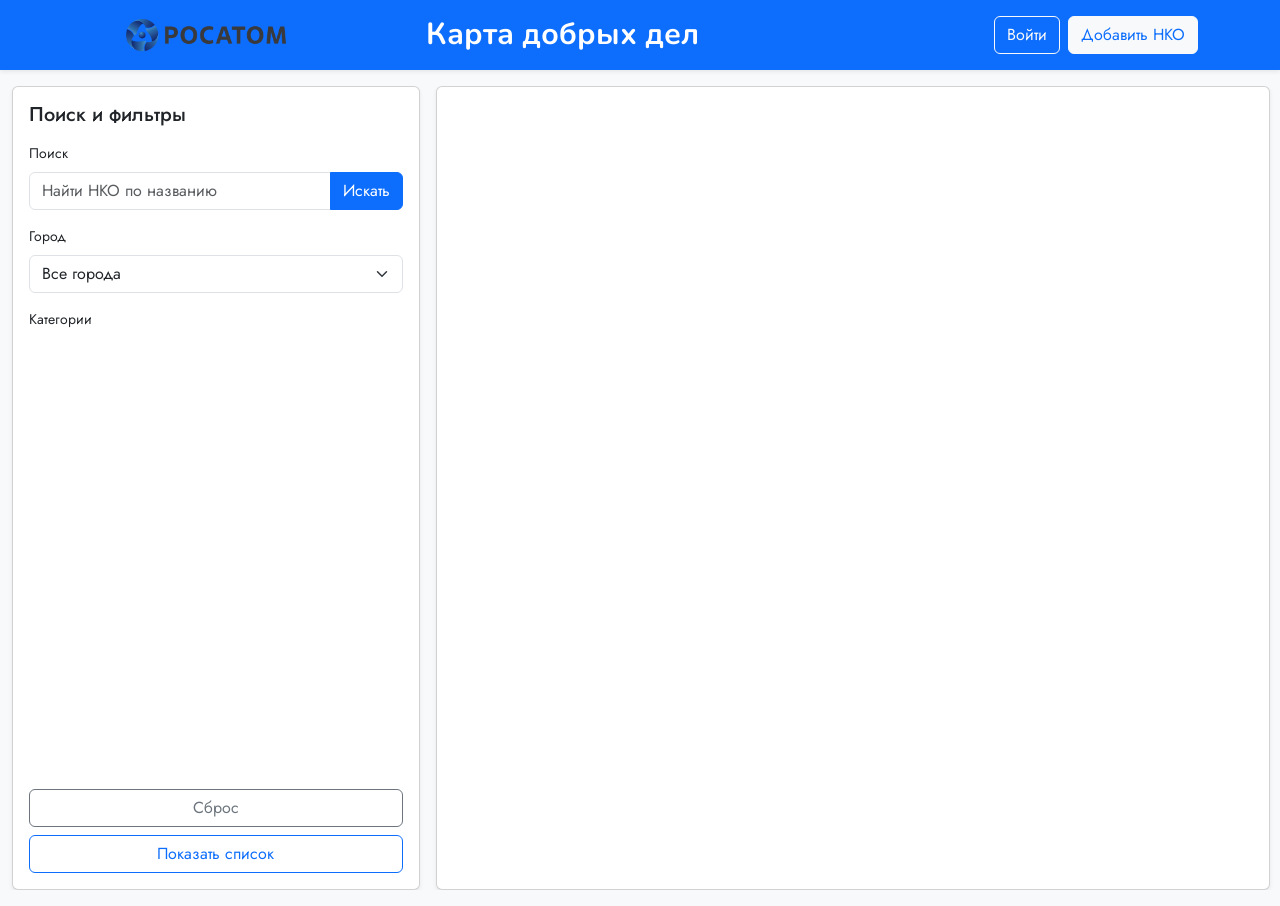
==== frontend/index.html @ c02c60ca "connected" ====
<!doctype html>
<html lang="ru">
<head>
  <meta charset="utf-8" />
  <meta name="viewport" content="width=device-width, initial-scale=1" />
  <title>Карта добрых дел</title>
  <meta name="description" content="Интерактивная карта НКО и волонтерских инициатив" />

  <link href="https://cdn.jsdelivr.net/npm/bootstrap@5.3.2/dist/css/bootstrap.min.css" rel="stylesheet">

  <link rel="stylesheet" href="https://unpkg.com/leaflet@1.9.4/dist/leaflet.css"/>

  <link rel="preconnect" href="https://fonts.googleapis.com">
  <link rel="preconnect" href="https://fonts.gstatic.com" crossorigin>
  <link href="https://fonts.googleapis.com/css2?family=Jost:ital,wght@0,100..900;1,100..900&family=Nunito:ital,wght@0,200..1000;1,200..1000&family=Roboto+Slab:wght@100..900&display=swap" rel="stylesheet">

  <link rel="stylesheet" href="style.css" />
  <link rel="stylesheet" href="map.css">
</head>
<body class="bg-light">

<nav class="navbar navbar-expand-lg navbar-dark bg-primary shadow-sm">
  <div class="container">
    <a class="navbar-brand d-flex align-items-center gap-2" href="#">
      <img src="assets/logo-rosatom-hor.png" alt="logo" class="logo-img">
      <span>Карта добрых дел</span>
    </a>

    <div class="d-flex align-items-center">
      <a href="login.html" class="btn btn-outline-light me-2">Войти</a>
      <button id="btn-add" class="btn btn-light text-primary">Добавить НКО</button>
    </div>
  </div>
</nav>

<div class="container content-wrapper">
  <div class="row g-3 full-height">
    <aside class="col-lg-4">
      <div class="card shadow-sm mb-3">
        <div class="card-body">
          <h5 class="card-title mb-3">Поиск и фильтры</h5>

          <label class="form-label small">Поиск</label>
          <div class="input-group mb-3">
            <input id="search" class="form-control" placeholder="Найти НКО по названию" />
            <button class="btn btn-primary" id="search-btn">Искать</button>
          </div>

          <label class="form-label small">Город</label>
          <select id="city-select" class="form-select mb-3">
            <option value="">Все города</option>
          </select>

          <label class="form-label small">Категории</label>
          <div id="category-list" class="d-flex flex-wrap gap-2 mb-3"></div>

          <div class="d-grid gap-2">
            <button id="btn-reset" class="btn btn-outline-secondary">Сброс</button>
            <button id="btn-show-list" class="btn btn-outline-primary">Показать список</button>
          </div>
        </div>
      </div>

      <!-- выпадающий список нко, надо доделать -->
      <!-- 
      <div id="nko-list" class="list-group" aria-live="polite">  
      </div> 
      -->
      
    </aside>

    <main class="col-lg-8">
      <div class="card shadow-sm">
        <div id="map" style="width: 100%; height: 100%;"></div>
        <script src="https://api-maps.yandex.ru/2.1/?apikey=ваш API-ключ&lang=ru_RU"
        type="text/javascript">
        </script>
        <script src="map.js"></script> <!-- подключаем карту -->
      </div>
    </main>
  </div>
</div>


<div class="modal fade" id="orgModal" tabindex="-1" aria-hidden="true">
  <div class="modal-dialog modal-lg modal-dialog-centered">
    <div class="modal-content">
      <div class="modal-header">
        <h5 id="modal-title" class="modal-title">Название</h5>
        <button type="button" class="btn-close" data-bs-dismiss="modal" aria-label="Закрыть"></button>
      </div>
      <div class="modal-body">
        <div class="row g-3">
          <div class="col-md-8">
            <p id="modal-desc" class="text-muted"></p>
            <p><strong>Телефон:</strong> <span id="modal-phone">—</span></p>
            <p><strong>Адрес:</strong> <span id="modal-address">—</span></p>
            <p><a id="modal-site" href="#" target="_blank">Сайт / соцсеть</a></p>
          </div>
          <div class="col-md-4 text-center">
            <img id="modal-img" src="" alt="Логотип" class="img-fluid rounded" style="max-height:160px;">
          </div>
        </div>
      </div>
      <div class="modal-footer">
        <button id="modal-edit" class="btn btn-outline-secondary">Редактировать</button>
        <button class="btn btn-primary" data-bs-dismiss="modal">Закрыть</button>
      </div>
    </div>
  </div>
</div>


<div class="modal fade" id="addModal" tabindex="-1" aria-hidden="true">
  <div class="modal-dialog modal-lg modal-dialog-centered">
    <div class="modal-content">
      <div class="modal-header">
        <h5 class="modal-title">Добавить организацию</h5>
        <button type="button" class="btn-close" data-bs-dismiss="modal" aria-label="Закрыть"></button>
      </div>
      <div class="modal-body">
        <form id="add-form">
          <div class="row g-3">
            <div class="col-md-6">
              <label class="form-label">Название</label>
              <input id="add-name" class="form-control" required />
            </div>
            <div class="col-md-6">
              <label class="form-label">Категория</label>
              <input id="add-cat" class="form-control" required />
            </div>
            <div class="col-12">
              <label class="form-label">Краткое описание</label>
              <textarea id="add-desc" class="form-control" rows="3"></textarea>
            </div>
            <div class="col-md-6">
              <label class="form-label">Телефон</label>
              <input id="add-phone" class="form-control" />
            </div>
            <div class="col-md-6">
              <label class="form-label">Город</label>
              <select id="add-city" class="form-select"></select>
            </div>
          </div>
        </form>
      </div>
      <div class="modal-footer">
        <button id="add-cancel" type="button" class="btn btn-outline-secondary" data-bs-dismiss="modal">Отмена</button>
        <button id="add-submit" type="button" class="btn btn-primary">Отправить на модерацию</button>
      </div>
    </div>
  </div>
</div>

<script src="https://cdn.jsdelivr.net/npm/bootstrap@5.3.2/dist/js/bootstrap.bundle.min.js"></script>

<script src="https://unpkg.com/leaflet@1.9.4/dist/leaflet.js"></script>

<!-- <script src="app.js"></script> -->
<script src="map.js"></script>
</body>
</html>
---- frontend/style.css ----
:root {
  --primary: #193b99; 
  --accent: #3c62de;
  --bg: #f5f8fb;
  --text: #1f2937;
  --muted: #6b7280;
}


body {
  font-family: "Jost", sans-serif;
  background: var(--bg);
  color: var(--text);
  margin: 0;

  height: 100%;
  margin: 0;
  overflow: hidden; /* запретить прокрутку всей страницы */
}

/* 3) Высота основного контента: весь экран минус navbar */
.content-wrapper {
  height: calc(100vh - 64px); /* 64px — должна совпадать с .navbar */
  margin: 0; /* избавляемся от my-4 */
  padding-top: 1rem;  /* при необходимости */
  padding-bottom: 1rem;
  display: block;
}

/* 4) Заставляем row и колонки занимать всю доступную высоту */
.row.full-height {
  height: 100%;
}

/* Колонки */
.row.full-height > aside,
.row.full-height > main {
  height: 100%;
}

/* 5) Карточки внутри колонок растягиваем по высоте,
   чтобы aside и main выглядели как единое полотно */
aside .card,
main .card {
  height: 100%;
  display: flex;
  flex-direction: column;
}

/* 6) Разрешаем внутреннюю прокрутку колонок (если нужно),
      но не прокрутку всей страницы */
aside, main {
  overflow: hidden; /* по умолчанию не прокручиваем */
}
aside .card-body,
main .card { 
  overflow: auto; /* содержимое карточек прокручивается внутри карточки */
}

aside .card-body {
    display: flex;
    flex-direction: column;
    height: 100%;         /* обязательно */
}

aside .card-body .d-grid {
    margin-top: auto;     /* прижать к низу */
}

/* 7) Для карты: пусть занимает всю высоту main .card */
main .card #map {
  height: 100%;
  min-height: 0; /* важно: позволяет гибким контейнерам уменьшать высоту */
}

main .card {
    height: 100%;
    display: flex;
    flex-direction: column;
}

#map {
    flex: 1;
    width: 100%;
    min-height: 0; /* важно для корректного сжатия в flex-контейнере */
}

.row.full-height {
    height: 100%;
}

main {
    height: 100%;
    overflow: hidden; /* карта не вылезает */
    width: 100%;
}

main .card {
    height: 100%;
    display: flex;
    flex-direction: column;
}

#map {
    flex: 1;
    width: 100%;
    min-height: 0;
}

.navbar {
    height: 70px;
}

.navbar-brand {
    height: 60px;
}

.navbar-brand span {
  font-family: "Nunito", sans-serif;   /* применяем Nunito */
  font-weight: 700;
  font-size: 1.9rem;
  margin-left: 30%;                   /* увеличиваем отступ */
  display: flex;
  align-items: center;                 /* вертикальное центрирование */
  justify-content: center;
}

.logo-img {
  margin-left: 10%; 
  height: 200%;
  width: auto;
  /* border-radius: 8px; */
  object-fit: contain;
}

.brand-title {
  font-size: 2rem;
  font-weight: 700;
  color: #fff;
  letter-spacing: 1px;
  text-shadow: 1px 1px 3px rgba(0,0,0,0.25);
}

.content-wrapper.container {
  max-width: 100%;
  padding-right: 0 !important;
}

/* дополнительно убедиться, что main/card не добавляют отступы */
.content-wrapper .row,
.content-wrapper main,
.content-wrapper main .card {
  margin-right: 0;
  padding-right: 5px;
}

.map {
  width: 100%;
  height: 70vh;
  min-height: 360px;
  border-radius: 14px;
  box-shadow: 0 4px 12px rgba(0,0,0,0.05);
}


.category-chip {
  background: #eef7ff;
  border-radius: 999px;
  padding: 6px 12px;
  font-size: 13px;
  cursor: pointer;
  border: 1px solid rgba(0,0,0,0.05);
  transition: 0.2s;
}

.category-chip.active {
  background: var(--primary);
  color: #fff;
}


.list-group .list-group-item {
  cursor: pointer;
  border-radius: 10px;
  margin-bottom: 8px;
  border: 1px solid rgba(0,0,0,0.05);
  transition: 0.2s;
}

.list-group .list-group-item:hover {
  background: #eef5ff;
}
---- frontend/map.css ----
/* .map {
    width: 100px;
    height: 500px;
    background-color: #9bc0ff;
} */

[class*="copyrights-pane"] {
  display: none !important;
}
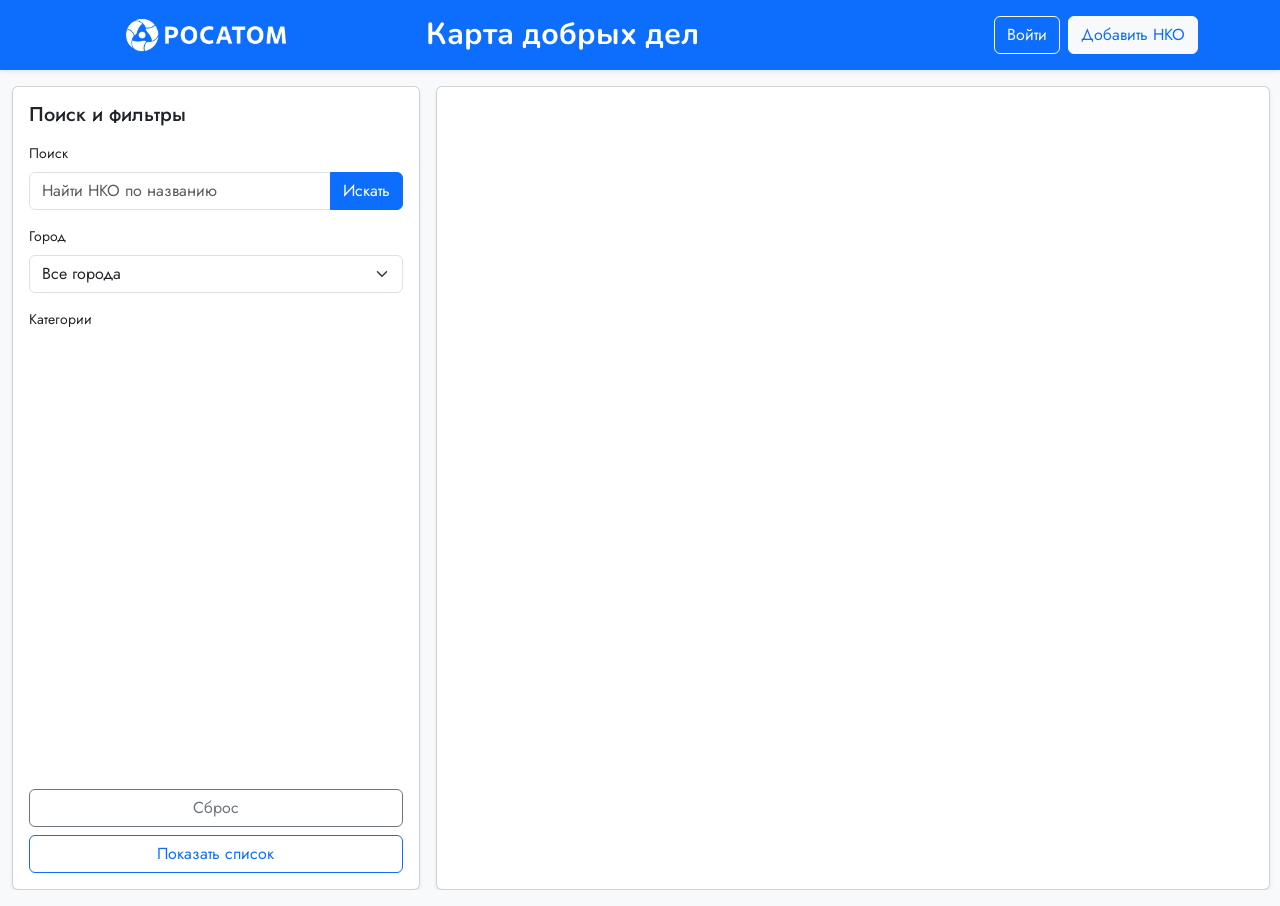
==== commit 4b0ae188: "change icon" ====
--- a/frontend/index.html
+++ b/frontend/index.html
@@ -22,8 +22,8 @@
 <nav class="navbar navbar-expand-lg navbar-dark bg-primary shadow-sm">
   <div class="container">
     <a class="navbar-brand d-flex align-items-center gap-2" href="#">
-      <img src="assets/logo-rosatom-hor.png" alt="logo" class="logo-img">
-      <span>Карта добрых дел</span>
+      <img src="assets/logo_rosatom_hor_white.png" alt="logo" class="logo-img">
+      <span class="mapKind">Карта добрых дел</span>
     </a>
 
     <div class="d-flex align-items-center">
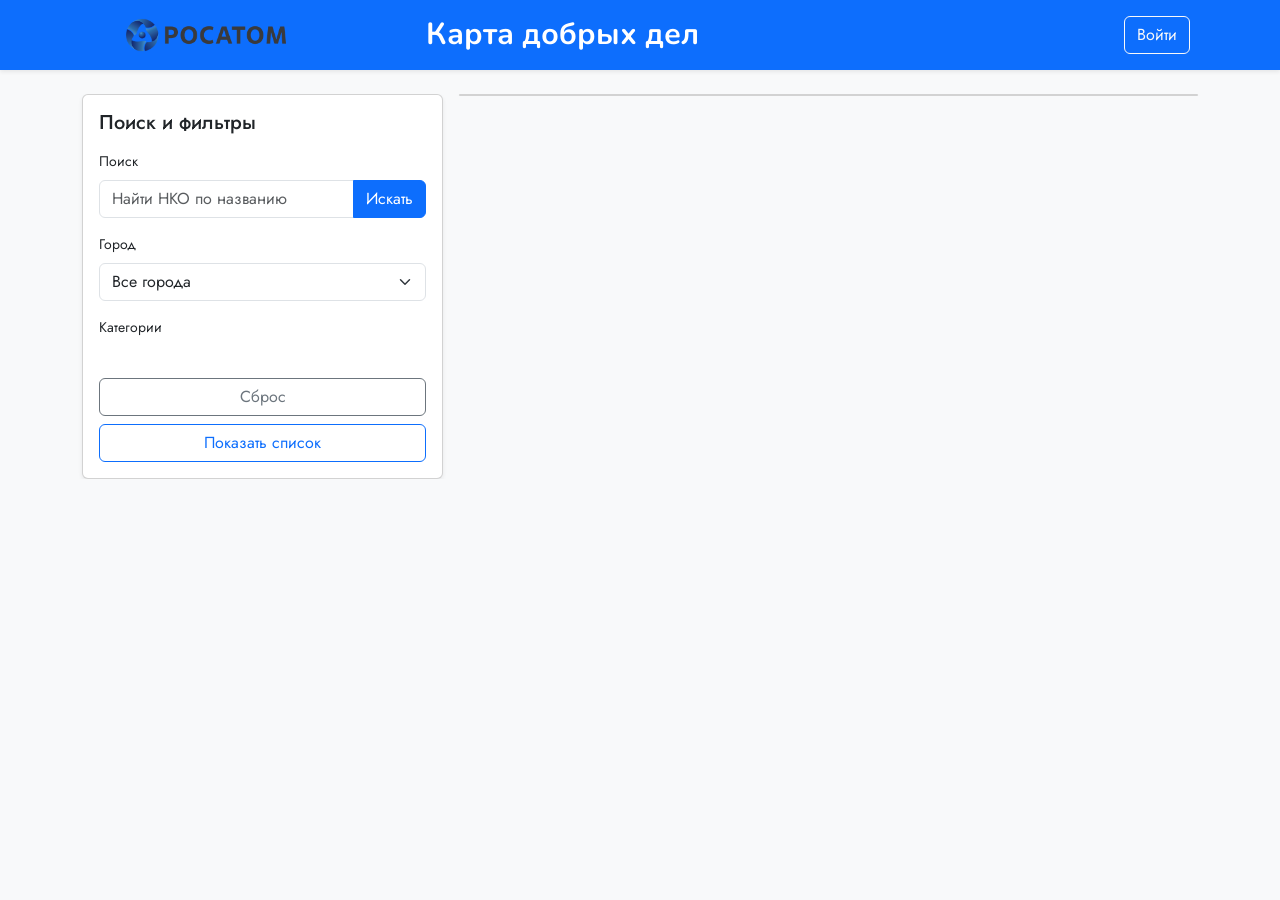
==== commit 7e703fda: "added alogout button" ====
--- a/frontend/index.html
+++ b/frontend/index.html
@@ -22,19 +22,20 @@
 <nav class="navbar navbar-expand-lg navbar-dark bg-primary shadow-sm">
   <div class="container">
     <a class="navbar-brand d-flex align-items-center gap-2" href="#">
-      <img src="assets/logo_rosatom_hor_white.png" alt="logo" class="logo-img">
-      <span class="mapKind">Карта добрых дел</span>
+      <img src="assets/logo-rosatom-hor.png" alt="logo" class="logo-img">
+      <span>Карта добрых дел</span>
     </a>
 
     <div class="d-flex align-items-center">
-      <a href="login.html" class="btn btn-outline-light me-2">Войти</a>
-      <button id="btn-add" class="btn btn-light text-primary">Добавить НКО</button>
+      <button id="btn-login" class="btn btn-outline-light me-2" style="display: none;">Войти</button>
+      <button id="btn-add" class="btn btn-light text-primary" style="display: none;">Добавить НКО</button>
+      <button id="btn-logout" class="btn btn-outline-light me-2" style="display: none;" onclick="logout()">Выйти</button>
     </div>
   </div>
 </nav>
 
-<div class="container content-wrapper">
-  <div class="row g-3 full-height">
+<div class="container my-4">
+  <div class="row g-3">
     <aside class="col-lg-4">
       <div class="card shadow-sm mb-3">
         <div class="card-body">
@@ -71,7 +72,7 @@
 
     <main class="col-lg-8">
       <div class="card shadow-sm">
-        <div id="map" style="width: 100%; height: 100%;"></div>
+        <div id="map" style="width: 100%; height: 400px;"></div>
         <script src="https://api-maps.yandex.ru/2.1/?apikey=ваш API-ключ&lang=ru_RU"
         type="text/javascript">
         </script>
@@ -156,7 +157,7 @@
 
 <script src="https://unpkg.com/leaflet@1.9.4/dist/leaflet.js"></script>
 
-<!-- <script src="app.js"></script> -->
+<script src="app.js"></script>
 <script src="map.js"></script>
 </body>
 </html>
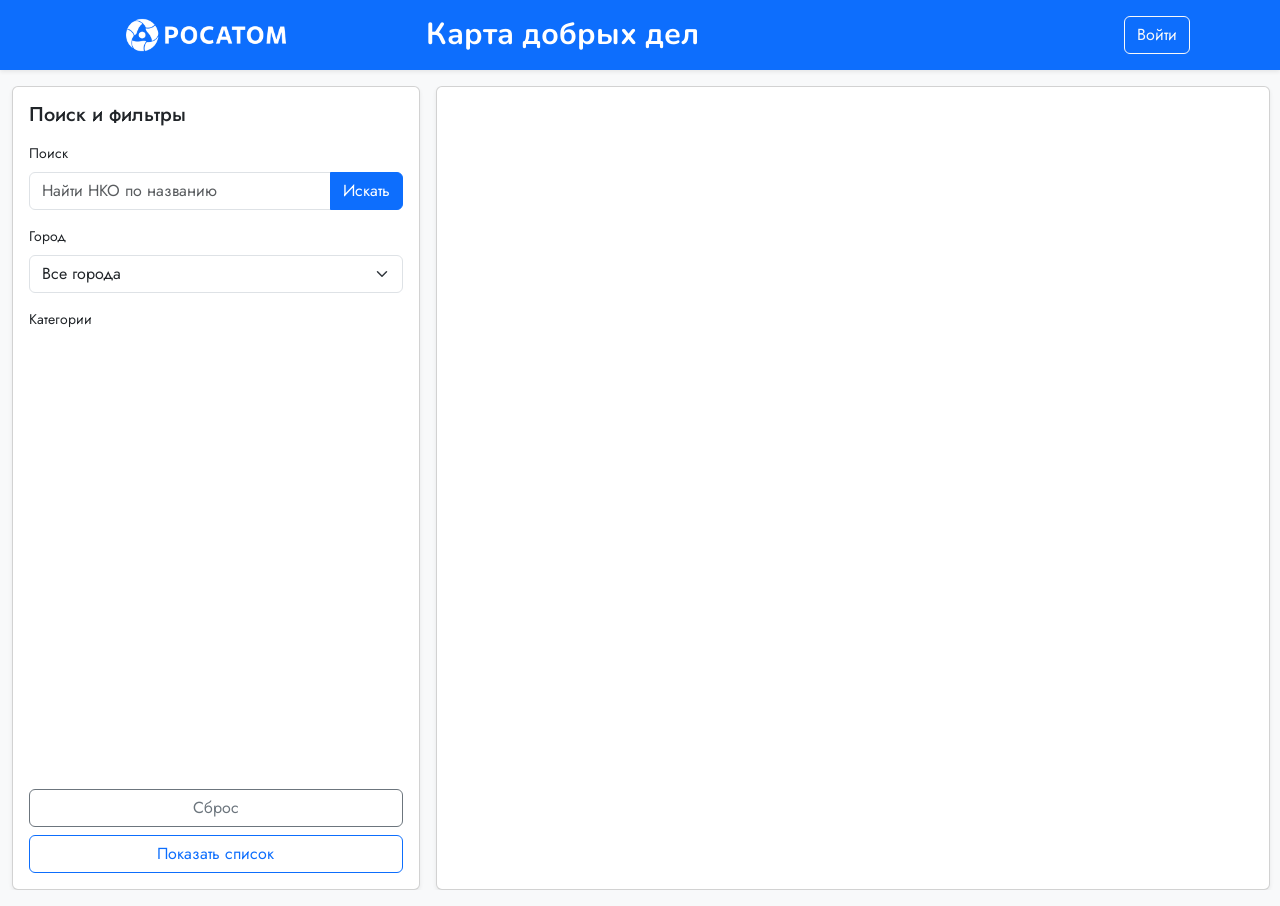
==== commit 6f6b1bbc: "Merge branch 'jwt_con' of https://github.com/meynenaeidethea/hackathon_14-16.11.2025 into jwt_con" ====
--- a/frontend/index.html
+++ b/frontend/index.html
@@ -22,20 +22,19 @@
 <nav class="navbar navbar-expand-lg navbar-dark bg-primary shadow-sm">
   <div class="container">
     <a class="navbar-brand d-flex align-items-center gap-2" href="#">
-      <img src="assets/logo-rosatom-hor.png" alt="logo" class="logo-img">
-      <span>Карта добрых дел</span>
+      <img src="assets/logo_rosatom_hor_white.png" alt="logo" class="logo-img">
+      <span class="mapKind">Карта добрых дел</span>
     </a>
 
     <div class="d-flex align-items-center">
-      <button id="btn-login" class="btn btn-outline-light me-2" style="display: none;">Войти</button>
-      <button id="btn-add" class="btn btn-light text-primary" style="display: none;">Добавить НКО</button>
-      <button id="btn-logout" class="btn btn-outline-light me-2" style="display: none;" onclick="logout()">Выйти</button>
+      <a href="login.html" class="btn btn-outline-light me-2">Войти</a>
+      <button id="btn-add" class="btn btn-light text-primary">Добавить НКО</button>
     </div>
   </div>
 </nav>
 
-<div class="container my-4">
-  <div class="row g-3">
+<div class="container content-wrapper">
+  <div class="row g-3 full-height">
     <aside class="col-lg-4">
       <div class="card shadow-sm mb-3">
         <div class="card-body">
@@ -72,7 +71,7 @@
 
     <main class="col-lg-8">
       <div class="card shadow-sm">
-        <div id="map" style="width: 100%; height: 400px;"></div>
+        <div id="map" style="width: 100%; height: 100%;"></div>
         <script src="https://api-maps.yandex.ru/2.1/?apikey=ваш API-ключ&lang=ru_RU"
         type="text/javascript">
         </script>
@@ -157,7 +156,7 @@
 
 <script src="https://unpkg.com/leaflet@1.9.4/dist/leaflet.js"></script>
 
-<script src="app.js"></script>
+<!-- <script src="app.js"></script> -->
 <script src="map.js"></script>
 </body>
 </html>
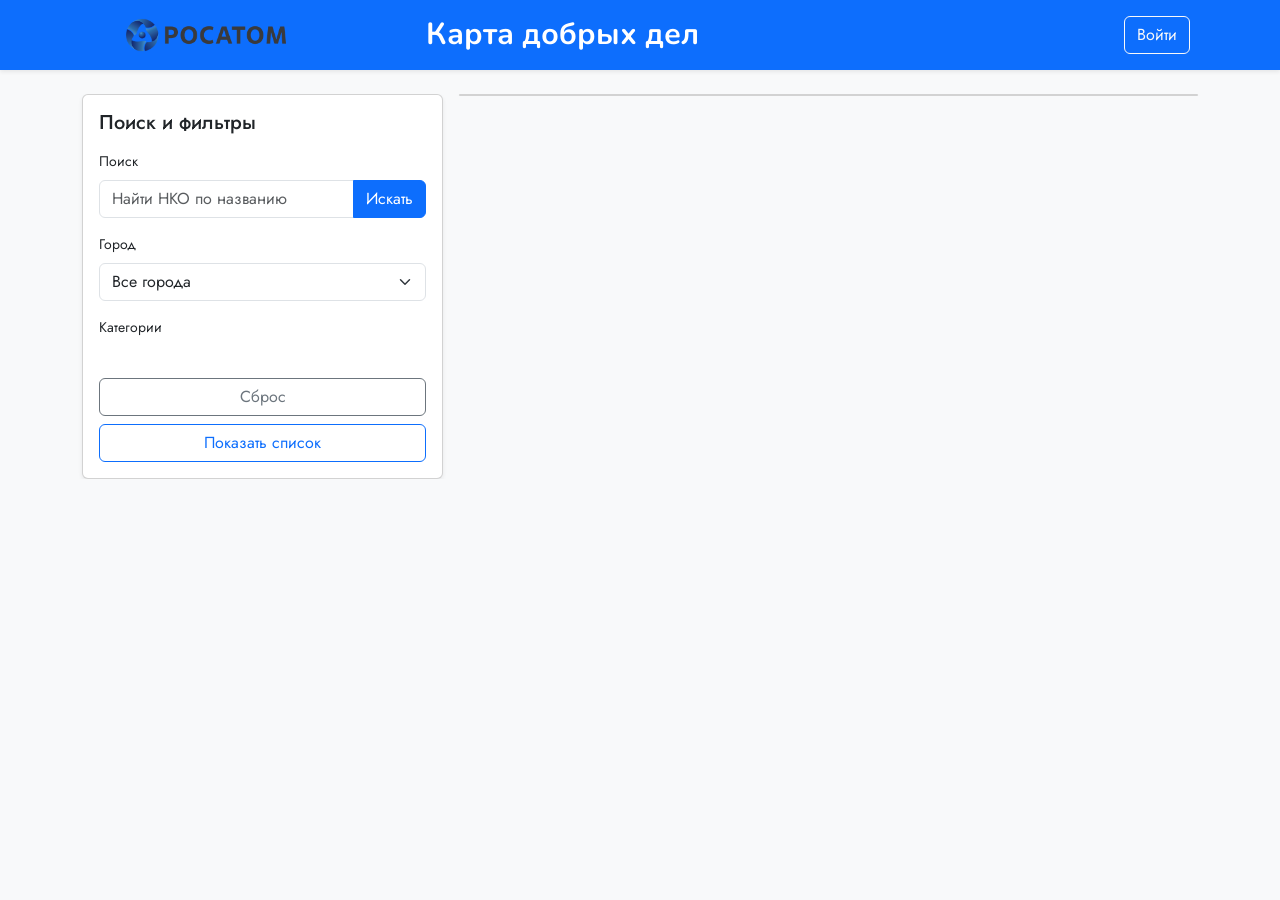
==== commit edc4ca65: "added admin-button" ====
--- a/frontend/index.html
+++ b/frontend/index.html
@@ -22,19 +22,21 @@
 <nav class="navbar navbar-expand-lg navbar-dark bg-primary shadow-sm">
   <div class="container">
     <a class="navbar-brand d-flex align-items-center gap-2" href="#">
-      <img src="assets/logo_rosatom_hor_white.png" alt="logo" class="logo-img">
-      <span class="mapKind">Карта добрых дел</span>
+      <img src="assets/logo-rosatom-hor.png" alt="logo" class="logo-img">
+      <span>Карта добрых дел</span>
     </a>
 
     <div class="d-flex align-items-center">
-      <a href="login.html" class="btn btn-outline-light me-2">Войти</a>
-      <button id="btn-add" class="btn btn-light text-primary">Добавить НКО</button>
+      <button id="btn-login" class="btn btn-outline-light me-2" style="display: none;">Войти</button>
+      <button id="btn-add" class="btn btn-light text-primary me-2" style="display: none;">Добавить НКО</button>
+      <button id="btn-admin" class="btn btn-outline-warning me-2" style="display: none;">Админка</button>
+      <button id="btn-logout" class="btn btn-outline-light" style="display: none;">Выйти</button>
     </div>
   </div>
 </nav>
 
-<div class="container content-wrapper">
-  <div class="row g-3 full-height">
+<div class="container my-4">
+  <div class="row g-3">
     <aside class="col-lg-4">
       <div class="card shadow-sm mb-3">
         <div class="card-body">
@@ -71,7 +73,7 @@
 
     <main class="col-lg-8">
       <div class="card shadow-sm">
-        <div id="map" style="width: 100%; height: 100%;"></div>
+        <div id="map" style="width: 100%; height: 400px;"></div>
         <script src="https://api-maps.yandex.ru/2.1/?apikey=ваш API-ключ&lang=ru_RU"
         type="text/javascript">
         </script>
@@ -156,7 +158,7 @@
 
 <script src="https://unpkg.com/leaflet@1.9.4/dist/leaflet.js"></script>
 
-<!-- <script src="app.js"></script> -->
+<script src="app.js"></script>
 <script src="map.js"></script>
 </body>
 </html>
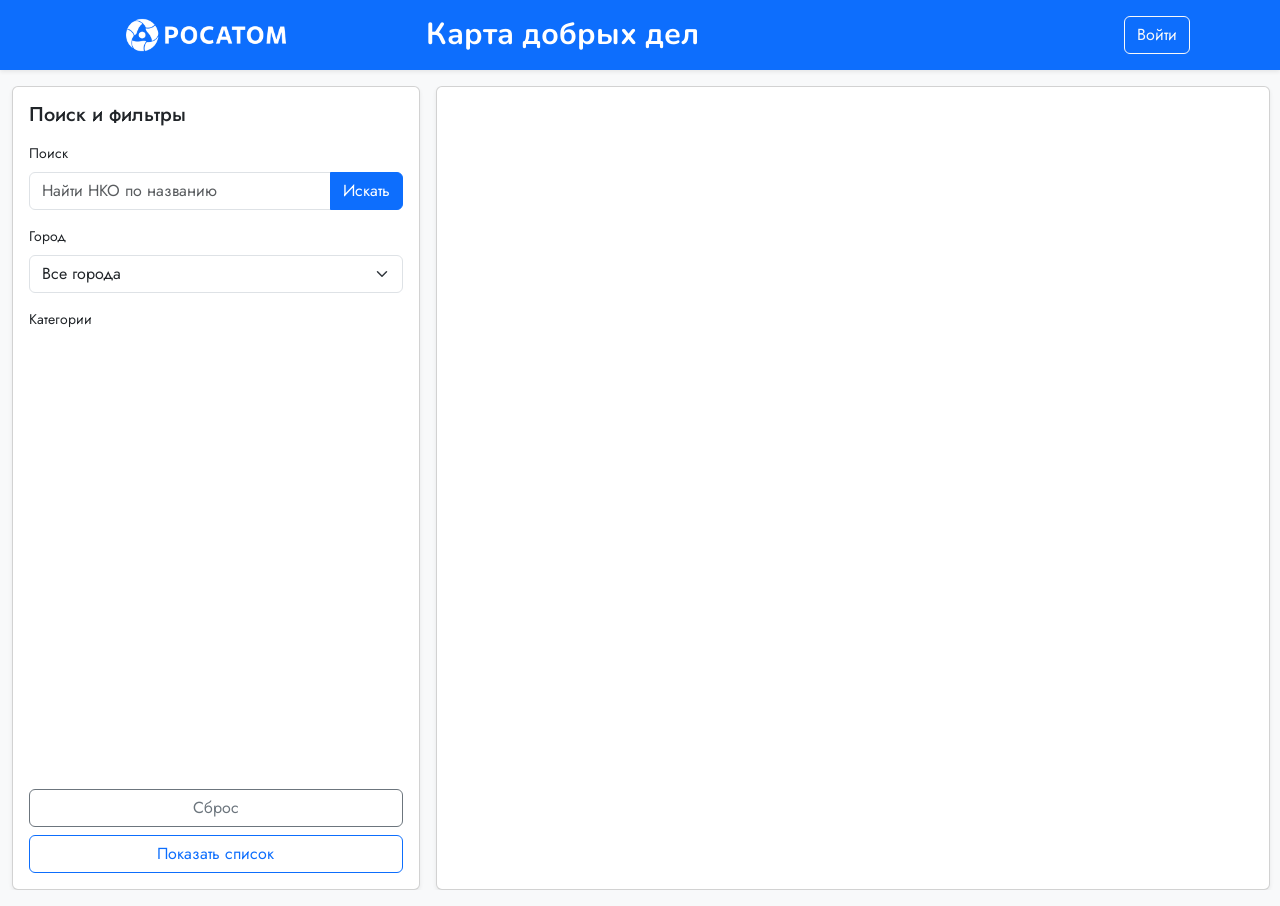
==== commit 19da46d0: "merging" ====
--- a/frontend/index.html
+++ b/frontend/index.html
@@ -22,8 +22,8 @@
 <nav class="navbar navbar-expand-lg navbar-dark bg-primary shadow-sm">
   <div class="container">
     <a class="navbar-brand d-flex align-items-center gap-2" href="#">
-      <img src="assets/logo-rosatom-hor.png" alt="logo" class="logo-img">
-      <span>Карта добрых дел</span>
+      <img src="assets/logo_rosatom_hor_white.png" alt="logo" class="logo-img">
+      <span class="mapKind">Карта добрых дел</span>
     </a>
 
     <div class="d-flex align-items-center">
@@ -35,8 +35,8 @@
   </div>
 </nav>
 
-<div class="container my-4">
-  <div class="row g-3">
+<div class="container content-wrapper">
+  <div class="row g-3 full-height">
     <aside class="col-lg-4">
       <div class="card shadow-sm mb-3">
         <div class="card-body">
@@ -73,7 +73,7 @@
 
     <main class="col-lg-8">
       <div class="card shadow-sm">
-        <div id="map" style="width: 100%; height: 400px;"></div>
+        <div id="map" style="width: 100%; height: 100%;"></div>
         <script src="https://api-maps.yandex.ru/2.1/?apikey=ваш API-ключ&lang=ru_RU"
         type="text/javascript">
         </script>
@@ -158,7 +158,7 @@
 
 <script src="https://unpkg.com/leaflet@1.9.4/dist/leaflet.js"></script>
 
-<script src="app.js"></script>
+<!-- <script src="app.js"></script> -->
 <script src="map.js"></script>
 </body>
 </html>
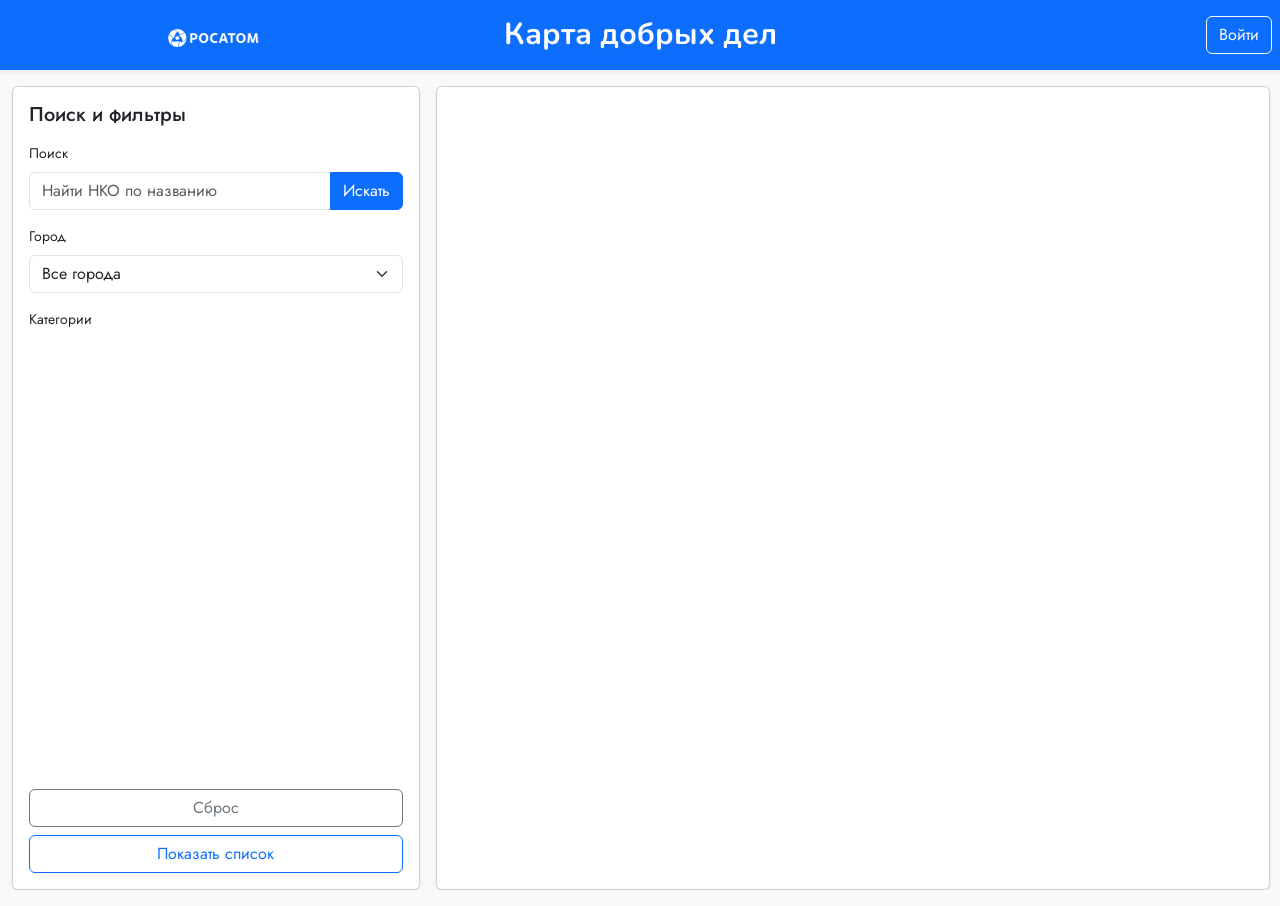
==== commit 432a38ef: "fix: center brand mark over first third and title over full header, restore logo size" ====
--- a/frontend/index.html
+++ b/frontend/index.html
@@ -7,8 +7,6 @@
   <meta name="description" content="Интерактивная карта НКО и волонтерских инициатив" />
 
   <link href="https://cdn.jsdelivr.net/npm/bootstrap@5.3.2/dist/css/bootstrap.min.css" rel="stylesheet">
-
-  <link rel="stylesheet" href="https://unpkg.com/leaflet@1.9.4/dist/leaflet.css"/>
 
   <link rel="preconnect" href="https://fonts.googleapis.com">
   <link rel="preconnect" href="https://fonts.gstatic.com" crossorigin>
@@ -21,12 +19,13 @@
 
 <nav class="navbar navbar-expand-lg navbar-dark bg-primary shadow-sm">
   <div class="container">
-    <a class="navbar-brand d-flex align-items-center gap-2" href="#">
+    <a class="navbar-brand brand-first-third" href="#">
       <img src="assets/logo_rosatom_hor_white.png" alt="logo" class="logo-img">
-      <span class="mapKind">Карта добрых дел</span>
     </a>
 
-    <div class="d-flex align-items-center">
+    <span class="mapKind title-centered">Карта добрых дел</span>
+
+    <div class="d-flex align-items-center ms-auto">
       <button id="btn-login" class="btn btn-outline-light me-2" style="display: none;">Войти</button>
       <button id="btn-add" class="btn btn-light text-primary me-2" style="display: none;">Добавить НКО</button>
       <button id="btn-admin" class="btn btn-outline-warning me-2" style="display: none;">Админка</button>
@@ -156,8 +155,6 @@
 
 <script src="https://cdn.jsdelivr.net/npm/bootstrap@5.3.2/dist/js/bootstrap.bundle.min.js"></script>
 
-<script src="https://unpkg.com/leaflet@1.9.4/dist/leaflet.js"></script>
-
 <!-- <script src="app.js"></script> -->
 <script src="map.js"></script>
 </body>
--- a/frontend/style.css
+++ b/frontend/style.css
@@ -111,25 +111,46 @@
     height: 70px;
 }
 
+/* тот же бокс, что у .content-wrapper.container ниже — чтобы шапка была
+   выровнена по тем же левому/правому краям, что и сайдбар/карта */
+.navbar > .container {
+  max-width: 100%;
+  padding-right: 0 !important;
+  height: 100%;
+  position: relative;
+}
+
 .navbar-brand {
     height: 60px;
 }
 
-.navbar-brand span {
+.mapKind {
   font-family: "Nunito", sans-serif;   /* применяем Nunito */
   font-weight: 700;
   font-size: 1.9rem;
-  margin-left: 30%;                   /* увеличиваем отступ */
-  display: flex;
-  align-items: center;                 /* вертикальное центрирование */
-  justify-content: center;
+  color: #fff;
+  white-space: nowrap;
+}
+
+/* лого — по центру первой трети контейнера (над сайдбаром) */
+.brand-first-third {
+  position: absolute;
+  top: 50%;
+  left: 16.6667%;
+  transform: translate(-50%, -50%);
+}
+
+/* заголовок — по центру всего контейнера */
+.title-centered {
+  position: absolute;
+  top: 50%;
+  left: 50%;
+  transform: translate(-50%, -50%);
 }
 
 .logo-img {
-  margin-left: 10%; 
-  height: 200%;
+  height: 56px;
   width: auto;
-  /* border-radius: 8px; */
   object-fit: contain;
 }
 
